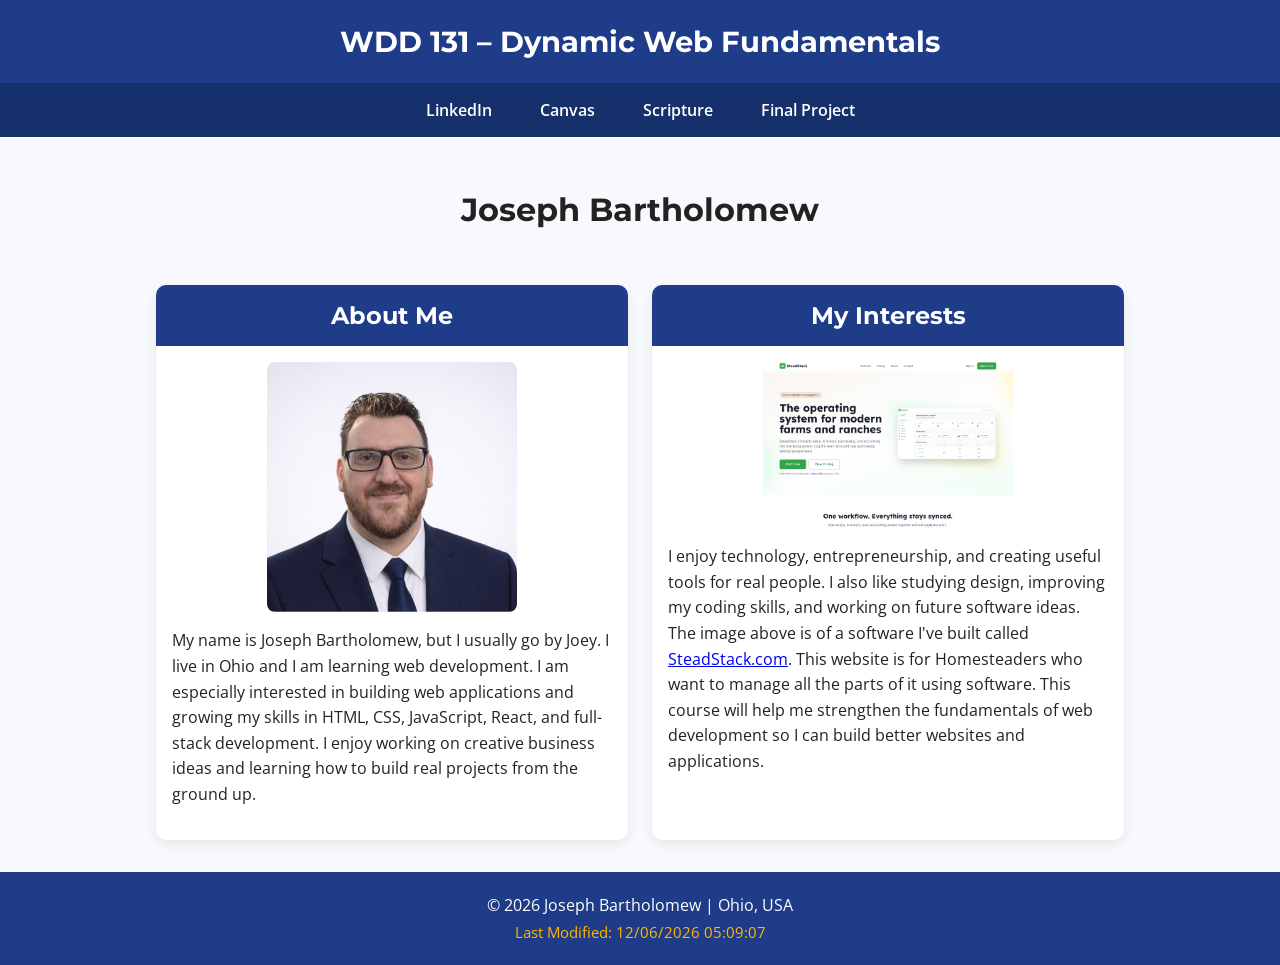
==== index.html @ 9c8870a8 "Complete W01 home page assignment" ====
<!doctype html>
<html lang="en">
  <head>
    <meta charset="UTF-8" />
    <meta name="viewport" content="width=device-width, initial-scale=1.0" />
    <title>WDD 131 – Dynamic Web Fundamentals – Joseph Bartholomew</title>
    <meta
      name="description"
      content="WDD 131 – Dynamic Web Fundamentals, Joseph Bartholomew, home page, web development, HTML, CSS, JavaScript"
    />
    <meta name="author" content="Joseph Bartholomew" />

    <link rel="preconnect" href="https://fonts.googleapis.com" />
    <link rel="preconnect" href="https://fonts.gstatic.com" crossorigin />
    <link
      href="https://fonts.googleapis.com/css2?family=Montserrat:wght@400;600;700&family=Open+Sans:wght@400;600&display=swap"
      rel="stylesheet"
    />

    <link rel="stylesheet" href="styles/base.css" />
    <script src="scripts/getdates.js" defer></script>
  </head>
  <body>
    <header>
      <span id="course-title">WDD 131 – Dynamic Web Fundamentals</span>
      <nav>
        <a href="https://www.linkedin.com/in/joeybartholomew/" target="_blank"
          >LinkedIn</a
        >
        <a href="https://byupw.instructure.com/" target="_blank">Canvas</a>
        <a
          href="https://www.churchofjesuschrist.org/study/scriptures/bofm/1-ne/3?lang=eng&id=p7#p7"
          target="_blank"
          >Scripture</a
        >
        <a href="#">Final Project</a>
      </nav>
    </header>

    <main>
      <h1>Joseph Bartholomew</h1>

      <section class="card">
        <h2>About Me</h2>
        <img src="images/profile.jpg" alt="Portrait of Joseph Bartholomew" />
        <p>
          My name is Joseph Bartholomew, but I usually go by Joey. I live in
          Ohio and I am learning web development. I am especially interested in
          building web applications and growing my skills in HTML, CSS,
          JavaScript, React, and full-stack development. I enjoy working on
          creative business ideas and learning how to build real projects from
          the ground up.
        </p>
      </section>

      <section class="card">
        <h2>My Interests</h2>
        <img
          src="images/ohio.png"
          alt="Scenic image representing Ohio or personal interests"
        />
        <p>
          I enjoy technology, entrepreneurship, and creating useful tools for
          real people. I also like studying design, improving my coding skills,
          and working on future software ideas. The image above is of a software
          I've built called <a href="https://steadstack.com">SteadStack.com</a>.
          This website is for Homesteaders who want to manage all the parts of
          it using software. This course will help me strengthen the
          fundamentals of web development so I can build better websites and
          applications.
        </p>
      </section>
    </main>

    <footer>
      <p>
        &copy; <span id="currentyear"></span> Joseph Bartholomew | Ohio, USA
      </p>
      <p id="lastModified"></p>
    </footer>
  </body>
</html>
---- styles/base.css ----
:root {
  --primary-color: #1f3c88;
  --secondary-color: #dbe4ff;
  --accent-color: #ffb703;
  --text-color: #222;
  --background-color: #f7f9fc;
  --card-background: #ffffff;
}

* {
  box-sizing: border-box;
}

body {
  margin: 0;
  font-family: "Open Sans", sans-serif;
  color: var(--text-color);
  background-color: var(--background-color);
}

header {
  background-color: var(--primary-color);
  color: white;
  text-align: center;
}

#course-title {
  display: block;
  font-family: "Montserrat", sans-serif;
  font-size: 1.8rem;
  font-weight: 700;
  padding: 1.5rem 1rem;
}

nav {
  display: flex;
  justify-content: center;
  flex-wrap: wrap;
  background-color: #16306b;
}

nav a {
  color: white;
  text-decoration: none;
  padding: 1rem 1.5rem;
  font-weight: 600;
  transition:
    background-color 0.3s ease,
    color 0.3s ease;
}

nav a:hover {
  background-color: var(--accent-color);
  color: #000;
}

main {
  max-width: 1000px;
  margin: 2rem auto;
  padding: 0 1rem;
}

main h1 {
  text-align: center;
  font-family: "Montserrat", sans-serif;
  margin-bottom: 2rem;
}

main {
  display: grid;
  grid-template-columns: 1fr 1fr;
  gap: 1.5rem;
}

main h1 {
  grid-column: 1 / 3;
}

.card {
  background-color: var(--card-background);
  border-radius: 10px;
  box-shadow: 0 4px 12px rgba(0, 0, 0, 0.08);
  overflow: hidden;
  padding-bottom: 1rem;
}

.card h2 {
  background-color: var(--primary-color);
  color: white;
  margin: 0;
  padding: 1rem;
  text-align: center;
  font-family: "Montserrat", sans-serif;
}

.card img {
  display: block;
  width: 100%;
  max-width: 250px;
  height: auto;
  margin: 1rem auto;
  border-radius: 8px;
}

.card p {
  padding: 0 1rem;
  line-height: 1.6;
}

footer {
  background-color: var(--primary-color);
  color: white;
  text-align: center;
  padding: 1rem;
  margin-top: 2rem;
}

footer p {
  margin: 0.4rem 0;
}

#lastModified {
  color: var(--accent-color);
  font-size: 0.95rem;
}

@media (max-width: 700px) {
  main {
    grid-template-columns: 1fr;
  }

  main h1 {
    grid-column: 1 / 2;
  }

  nav {
    flex-direction: column;
  }

  nav a {
    border-top: 1px solid rgba(255, 255, 255, 0.15);
  }
}
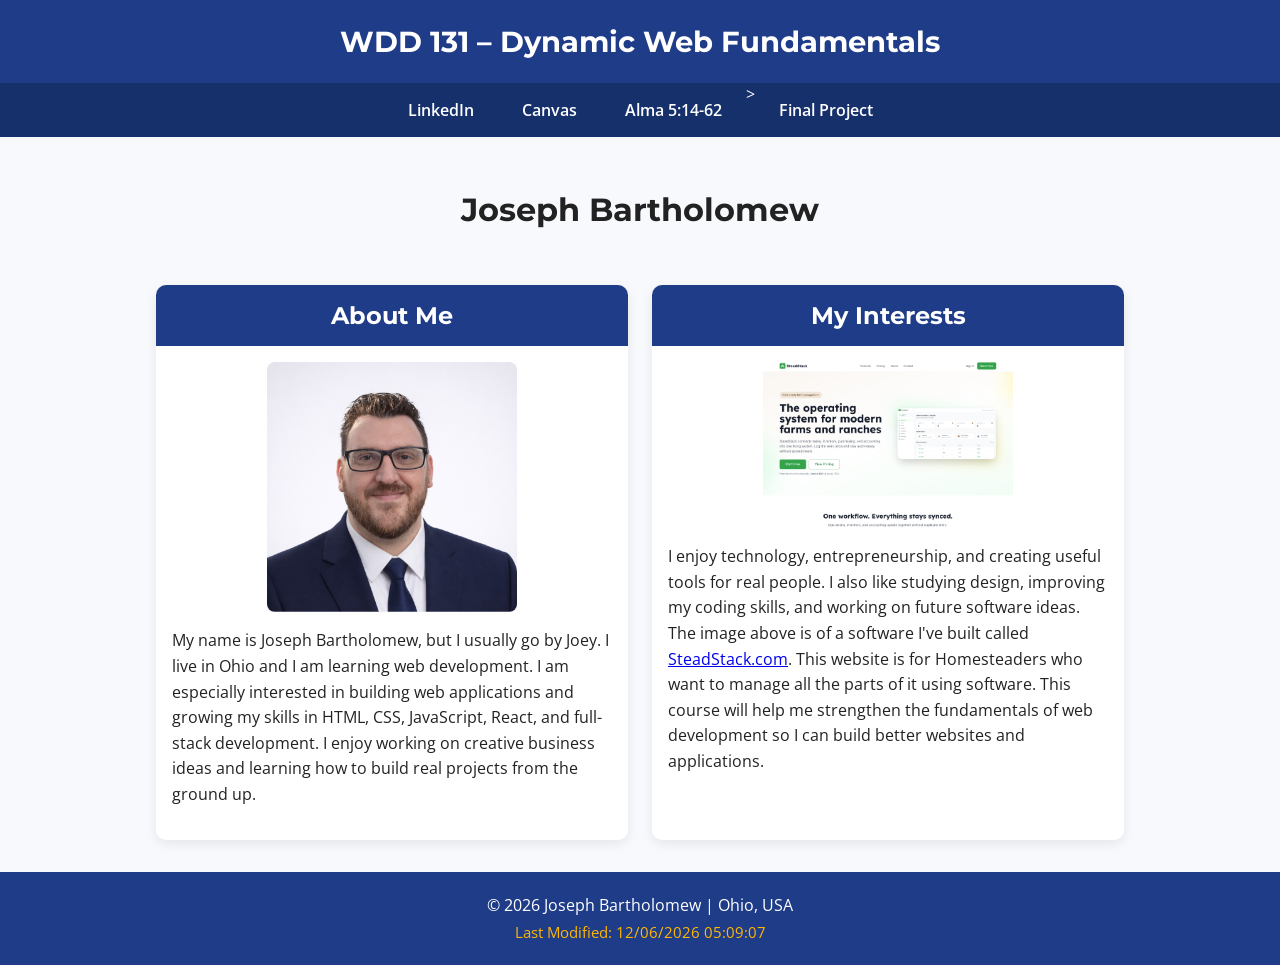
==== commit c4301dfd: "update to my favorite scripture" ====
--- a/index.html
+++ b/index.html
@@ -29,9 +29,11 @@
         >
         <a href="https://byupw.instructure.com/" target="_blank">Canvas</a>
         <a
-          href="https://www.churchofjesuschrist.org/study/scriptures/bofm/1-ne/3?lang=eng&id=p7#p7"
+          href="https://www.churchofjesuschrist.org/study/scriptures/bofm/alma/5?lang=eng&id=p14-p62#p14"
           target="_blank"
-          >Scripture</a
+        >
+          Alma 5:14-62
+        </a>
         >
         <a href="#">Final Project</a>
       </nav>
